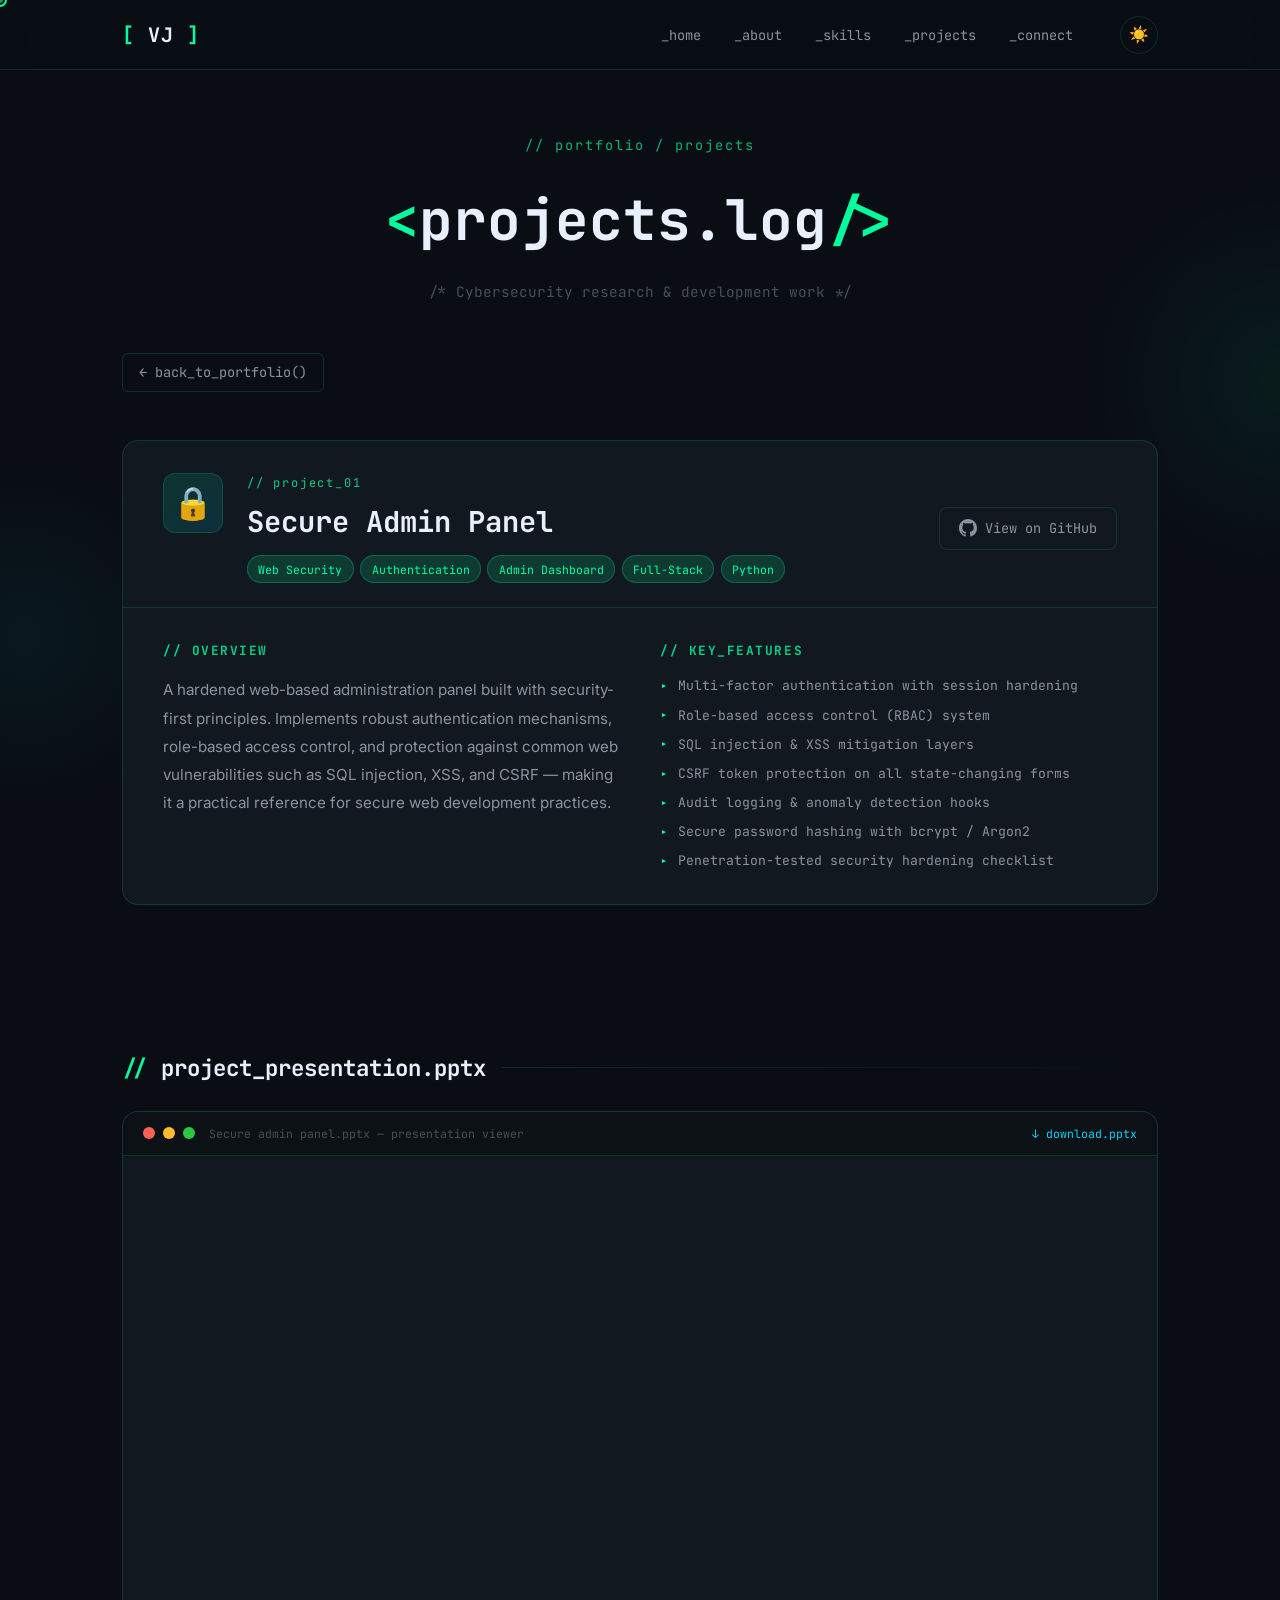
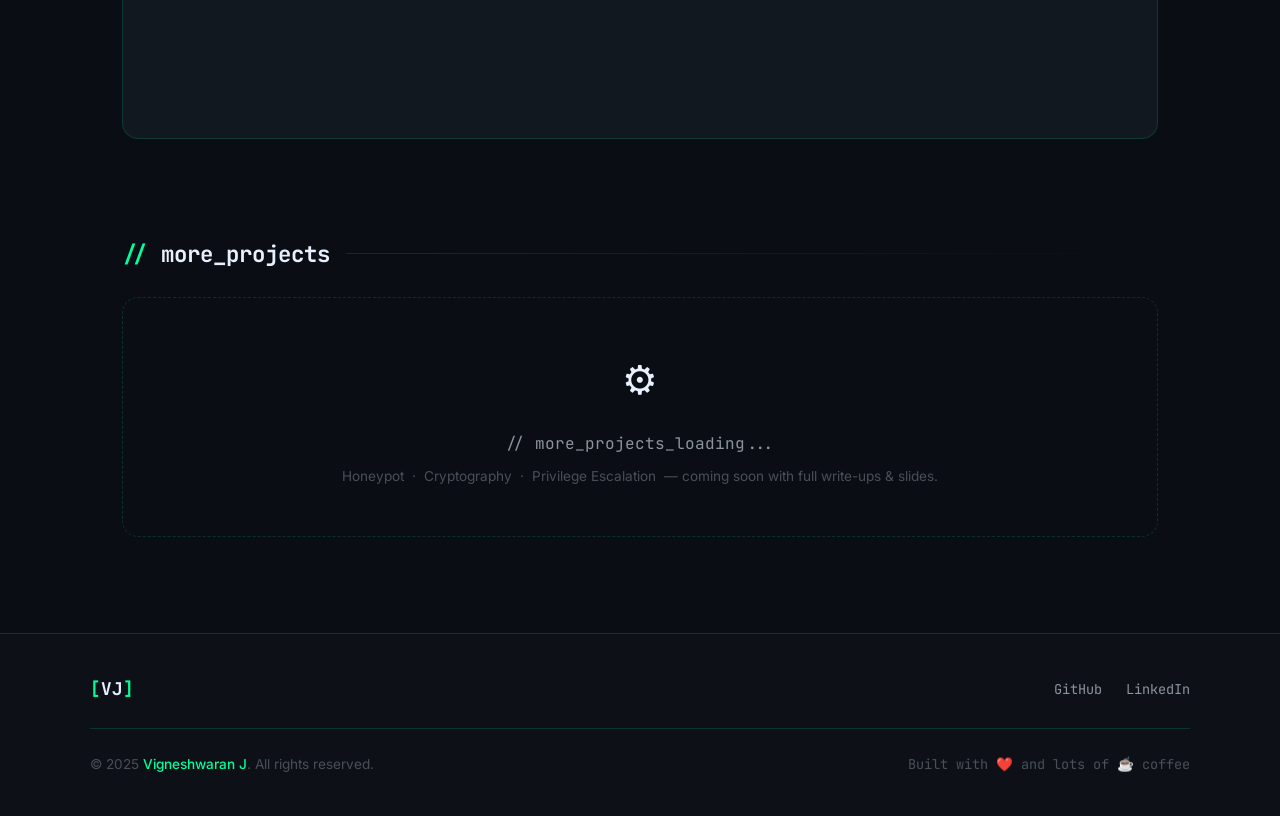
==== projects.html @ 9f177a92 "Add files via upload" ====
<!DOCTYPE html>
<html lang="en">

<head>
    <!-- ============================================================
       META & SEO
       ============================================================ -->
    <meta charset="UTF-8" />
    <meta name="viewport" content="width=device-width, initial-scale=1.0" />
    <title>Projects | VIGNESHWARAN J — Cybersecurity Professional</title>
    <meta name="description"
        content="Explore cybersecurity and development projects by Vigneshwaran J — including Secure Admin Panel, Honeypot, Cryptography, and more." />
    <meta name="author" content="Vigneshwaran J" />

    <!-- Google Fonts -->
    <link rel="preconnect" href="https://fonts.googleapis.com" />
    <link rel="preconnect" href="https://fonts.gstatic.com" crossorigin />
    <link
        href="https://fonts.googleapis.com/css2?family=JetBrains+Mono:wght@300;400;500;700&family=Inter:wght@300;400;500;600;700&display=swap"
        rel="stylesheet" />

    <!-- Main Stylesheet (shared) -->
    <link rel="stylesheet" href="style.css" />

    <style>
        /* ── Page-specific overrides ─────────────────────────────── */

        /* Back button */
        .back-btn {
            display: inline-flex;
            align-items: center;
            gap: 0.5rem;
            font-family: var(--font-mono);
            font-size: 0.85rem;
            color: var(--text-secondary);
            border: 1px solid var(--border-color);
            padding: 0.45rem 1rem;
            border-radius: 6px;
            transition: all var(--transition);
            margin-bottom: 3rem;
        }

        .back-btn:hover {
            color: var(--neon-green);
            border-color: var(--neon-green);
            background: var(--neon-dim);
        }

        /* Page hero banner */
        .projects-hero {
            padding: calc(var(--nav-h) + 4rem) 2rem 3rem;
            text-align: center;
            position: relative;
            z-index: 1;
        }

        .projects-hero-tag {
            font-family: var(--font-mono);
            font-size: 0.85rem;
            color: var(--neon-green);
            opacity: 0.7;
            letter-spacing: 0.15em;
            margin-bottom: 1rem;
        }

        .projects-hero h1 {
            font-family: var(--font-mono);
            font-size: clamp(2rem, 6vw, 3.5rem);
            font-weight: 700;
            color: var(--text-primary);
            margin-bottom: 0.75rem;
        }

        .projects-hero h1 span {
            color: var(--neon-green);
        }

        .projects-hero-sub {
            font-family: var(--font-mono);
            font-size: 0.9rem;
            color: var(--text-muted);
        }

        /* ── Project Detail Card ────────────────────────────────── */
        .project-detail-section {
            padding: 0 0 6rem;
            position: relative;
            z-index: 1;
        }

        .project-detail-card {
            background: var(--bg-card);
            border: 1px solid var(--border-color);
            border-radius: 16px;
            overflow: hidden;
            transition: border-color var(--transition), box-shadow var(--transition);
            margin-bottom: 3rem;
            position: relative;
        }

        .project-detail-card:hover {
            border-color: var(--border-hover);
            box-shadow: 0 8px 50px rgba(0, 255, 157, 0.1);
        }

        .project-detail-card::after {
            content: '';
            position: absolute;
            top: -2px;
            left: 0;
            width: 100%;
            height: 2px;
            background: linear-gradient(to right, transparent, var(--neon-green), transparent);
            opacity: 0;
            transition: opacity 0.3s;
        }

        .project-detail-card:hover::after {
            opacity: 1;
            animation: scanline 1.5s linear infinite;
        }

        @keyframes scanline {
            0%   { top: -2px; }
            100% { top: 102%; }
        }

        /* Card header */
        .pdc-header {
            padding: 2rem 2.5rem 1.5rem;
            border-bottom: 1px solid var(--border-color);
            display: flex;
            align-items: flex-start;
            gap: 1.5rem;
            flex-wrap: wrap;
        }

        .pdc-icon-wrap {
            width: 60px;
            height: 60px;
            display: flex;
            align-items: center;
            justify-content: center;
            border-radius: 12px;
            background: linear-gradient(135deg, rgba(0,255,157,0.12), rgba(0,212,255,0.12));
            border: 1px solid var(--border-color);
            font-size: 2rem;
            flex-shrink: 0;
        }

        .pdc-title-block { flex: 1; }

        .pdc-number {
            font-family: var(--font-mono);
            font-size: 0.75rem;
            color: var(--neon-green);
            letter-spacing: 0.15em;
            margin-bottom: 0.3rem;
            opacity: 0.8;
        }

        .pdc-title {
            font-family: var(--font-mono);
            font-size: clamp(1.3rem, 3vw, 1.8rem);
            font-weight: 700;
            color: var(--text-primary);
            margin-bottom: 0.5rem;
        }

        .pdc-tags {
            display: flex;
            flex-wrap: wrap;
            gap: 0.4rem;
            margin-top: 0.5rem;
        }

        .pdc-tag {
            font-family: var(--font-mono);
            font-size: 0.72rem;
            padding: 0.2rem 0.65rem;
            border-radius: 999px;
            background: var(--neon-dim);
            color: var(--neon-green);
            border: 1px solid rgba(0, 255, 157, 0.25);
        }

        .pdc-github-btn {
            display: inline-flex;
            align-items: center;
            gap: 0.5rem;
            font-family: var(--font-mono);
            font-size: 0.85rem;
            color: var(--text-secondary);
            border: 1px solid var(--border-color);
            padding: 0.55rem 1.2rem;
            border-radius: 8px;
            transition: all var(--transition);
            flex-shrink: 0;
            align-self: center;
        }

        .pdc-github-btn:hover {
            color: var(--neon-green);
            border-color: var(--neon-green);
            background: var(--neon-dim);
            box-shadow: var(--glow-green);
            transform: translateY(-2px);
        }

        /* Card body */
        .pdc-body {
            padding: 2rem 2.5rem;
            display: grid;
            grid-template-columns: 1fr 1fr;
            gap: 2.5rem;
        }

        @media (max-width: 768px) {
            .pdc-body { grid-template-columns: 1fr; }
            .pdc-header { flex-direction: column; }
        }

        .pdc-desc-block h3 {
            font-family: var(--font-mono);
            font-size: 0.8rem;
            color: var(--neon-green);
            letter-spacing: 0.12em;
            text-transform: uppercase;
            margin-bottom: 0.9rem;
            opacity: 0.8;
        }

        .pdc-desc {
            font-family: var(--font-body);
            font-size: 0.95rem;
            color: var(--text-secondary);
            line-height: 1.85;
        }

        .pdc-features {
            list-style: none;
            margin-top: 0;
            display: flex;
            flex-direction: column;
            gap: 0.55rem;
        }

        .pdc-features li {
            font-family: var(--font-mono);
            font-size: 0.82rem;
            color: var(--text-secondary);
            display: flex;
            align-items: flex-start;
            gap: 0.6rem;
            line-height: 1.5;
        }

        .pdc-features li::before {
            content: '▸';
            color: var(--neon-green);
            flex-shrink: 0;
            margin-top: 0.05em;
        }

        /* ── PPT Viewer Section ─────────────────────────────────── */
        .ppt-section {
            padding: 0 0 6rem;
            position: relative;
            z-index: 1;
        }

        .ppt-section-header {
            display: flex;
            align-items: center;
            gap: 1rem;
            margin-bottom: 1.5rem;
        }

        .ppt-section-header h2 {
            font-family: var(--font-mono);
            font-size: clamp(1rem, 3vw, 1.4rem);
            color: var(--text-primary);
            white-space: nowrap;
        }

        .ppt-section-header h2 span {
            color: var(--neon-green);
        }

        .section-divider {
            flex: 1;
            height: 1px;
            background: linear-gradient(to right, var(--border-color), transparent);
            min-width: 40px;
        }

        .ppt-viewer-wrapper {
            background: var(--bg-card);
            border: 1px solid var(--border-color);
            border-radius: 16px;
            overflow: hidden;
        }

        .ppt-viewer-bar {
            display: flex;
            align-items: center;
            gap: 0.5rem;
            padding: 0.75rem 1.25rem;
            background: rgba(0,0,0,0.3);
            border-bottom: 1px solid var(--border-color);
        }

        .ppt-dot {
            width: 12px;
            height: 12px;
            border-radius: 50%;
            flex-shrink: 0;
        }

        .ppt-dot.red   { background: #ff5f57; }
        .ppt-dot.amber { background: #ffbd2e; }
        .ppt-dot.green { background: #28c840; }

        .ppt-viewer-label {
            font-family: var(--font-mono);
            font-size: 0.72rem;
            color: var(--text-muted);
            margin-left: 0.4rem;
            flex: 1;
            overflow: hidden;
            text-overflow: ellipsis;
            white-space: nowrap;
        }

        .ppt-download-link {
            font-family: var(--font-mono);
            font-size: 0.72rem;
            color: var(--neon-blue);
            display: flex;
            align-items: center;
            gap: 0.3rem;
            transition: color var(--transition);
            flex-shrink: 0;
        }

        .ppt-download-link:hover { color: var(--neon-green); }

        /* 16:9 responsive iframe */
        .ppt-frame-container {
            position: relative;
            width: 100%;
            padding-bottom: 56.25%;
            height: 0;
        }

        .ppt-frame-container iframe {
            position: absolute;
            top: 0; left: 0;
            width: 100%;
            height: 100%;
            border: none;
        }

        /* Fallback */
        .ppt-fallback {
            display: none;
            padding: 4rem 2rem;
            text-align: center;
        }

        .ppt-fallback-icon { font-size: 3rem; margin-bottom: 1rem; }

        .ppt-fallback-title {
            font-family: var(--font-mono);
            font-size: 1rem;
            color: var(--text-secondary);
            margin-bottom: 0.5rem;
        }

        .ppt-fallback-note {
            font-family: var(--font-body);
            font-size: 0.85rem;
            color: var(--text-muted);
            margin-bottom: 1.5rem;
            line-height: 1.7;
        }

        /* ── Coming Soon card ───────────────────────────────────── */
        .more-projects-section {
            padding: 0 0 6rem;
            position: relative;
            z-index: 1;
        }

        .coming-soon-card {
            border: 1px dashed var(--border-color);
            border-radius: 16px;
            padding: 3rem 2rem;
            text-align: center;
            background: transparent;
        }

        .coming-soon-icon { font-size: 2.5rem; margin-bottom: 1rem; }

        .coming-soon-title {
            font-family: var(--font-mono);
            font-size: 1rem;
            color: var(--text-secondary);
            margin-bottom: 0.5rem;
        }

        .coming-soon-sub {
            font-family: var(--font-body);
            font-size: 0.85rem;
            color: var(--text-muted);
        }

        /* ── Ambient glows ──────────────────────────────────────── */
        .page-glow {
            position: fixed;
            top: 20%;
            right: -200px;
            width: 400px;
            height: 400px;
            background: radial-gradient(circle, rgba(0,255,157,0.06) 0%, transparent 70%);
            border-radius: 50%;
            pointer-events: none;
            z-index: 0;
        }

        .page-glow-2 {
            position: fixed;
            bottom: 10%;
            left: -150px;
            width: 350px;
            height: 350px;
            background: radial-gradient(circle, rgba(0,212,255,0.05) 0%, transparent 70%);
            border-radius: 50%;
            pointer-events: none;
            z-index: 0;
        }
    </style>
</head>

<body>
    <!-- Custom Cursor -->
    <div id="cursor" aria-hidden="true"></div>
    <div id="cursor-trail" aria-hidden="true"></div>

    <!-- Matrix Canvas -->
    <canvas id="matrix-canvas" aria-hidden="true"></canvas>

    <!-- Ambient glows -->
    <div class="page-glow" aria-hidden="true"></div>
    <div class="page-glow-2" aria-hidden="true"></div>

    <!-- ============================================================
       NAVIGATION
       ============================================================ -->
    <nav id="navbar" role="navigation" aria-label="Main navigation">
        <div class="nav-container">
            <a href="index.html" class="nav-logo" aria-label="VJ Home">
                <span class="logo-bracket">[</span>
                <span class="logo-text">VJ</span>
                <span class="logo-bracket">]</span>
            </a>

            <ul class="nav-links" role="list">
                <li><a href="index.html#hero"    class="nav-link">_home</a></li>
                <li><a href="index.html#about"   class="nav-link">_about</a></li>
                <li><a href="index.html#skills"  class="nav-link">_skills</a></li>
                <li><a href="projects.html"      class="nav-link active">_projects</a></li>
                <li><a href="index.html#connect" class="nav-link">_connect</a></li>
            </ul>

            <button id="theme-toggle" aria-label="Toggle light/dark mode" title="Toggle theme">
                <span id="theme-icon">☀️</span>
            </button>

            <button id="hamburger" aria-label="Open menu" aria-expanded="false">
                <span></span><span></span><span></span>
            </button>
        </div>

        <div id="mobile-menu" role="dialog" aria-label="Mobile navigation" aria-hidden="true">
            <ul role="list">
                <li><a href="index.html#hero"    class="mobile-link">_home</a></li>
                <li><a href="index.html#about"   class="mobile-link">_about</a></li>
                <li><a href="index.html#skills"  class="mobile-link">_skills</a></li>
                <li><a href="projects.html"      class="mobile-link">_projects</a></li>
                <li><a href="index.html#connect" class="mobile-link">_connect</a></li>
            </ul>
        </div>
    </nav>

    <!-- ============================================================
       PAGE HERO
       ============================================================ -->
    <header class="projects-hero reveal-section" aria-label="Projects page header">
        <p class="projects-hero-tag">// portfolio / projects</p>
        <h1><span>&lt;</span>projects.log<span>/&gt;</span></h1>
        <p class="projects-hero-sub">/* Cybersecurity research &amp; development work */</p>
    </header>

    <main>
        <div class="container">

            <!-- Back link -->
            <a href="index.html" class="back-btn" id="back-to-portfolio">
                ← back_to_portfolio()
            </a>

            <!-- ====================================================
               PROJECT 01: SECURE ADMIN PANEL
               ==================================================== -->
            <section class="project-detail-section reveal-section" aria-label="Secure Admin Panel project">

                <article class="project-detail-card" id="secure-admin-panel">

                    <!-- Header row -->
                    <div class="pdc-header">
                        <div class="pdc-icon-wrap" aria-hidden="true">🔒</div>

                        <div class="pdc-title-block">
                            <p class="pdc-number">// project_01</p>
                            <h2 class="pdc-title">Secure Admin Panel</h2>
                            <div class="pdc-tags">
                                <span class="pdc-tag">Web Security</span>
                                <span class="pdc-tag">Authentication</span>
                                <span class="pdc-tag">Admin Dashboard</span>
                                <span class="pdc-tag">Full-Stack</span>
                                <span class="pdc-tag">Python</span>
                            </div>
                        </div>

                        <a href="https://github.com/VigneshwaranJ-commits/Secure_Admin_Panel.git"
                           target="_blank"
                           rel="noopener noreferrer"
                           class="pdc-github-btn"
                           id="secure-admin-github-link"
                           aria-label="View Secure Admin Panel on GitHub">
                            <svg viewBox="0 0 16 16" width="18" height="18" fill="currentColor" aria-hidden="true">
                                <path d="M8 0C3.58 0 0 3.58 0 8c0 3.54 2.29 6.53 5.47 7.59.4.07.55-.17.55-.38 0-.19-.01-.82-.01-1.49-2.01.37-2.53-.49-2.69-.94-.09-.23-.48-.94-.82-1.13-.28-.15-.68-.52-.01-.53.63-.01 1.08.58 1.23.82.72 1.21 1.87.87 2.33.66.07-.52.28-.87.51-1.07-1.78-.2-3.64-.89-3.64-3.95 0-.87.31-1.59.82-2.15-.08-.2-.36-1.02.08-2.12 0 0 .67-.21 2.2.82.64-.18 1.32-.27 2-.27.68 0 1.36.09 2 .27 1.53-1.04 2.2-.82 2.2-.82.44 1.1.16 1.92.08 2.12.51.56.82 1.27.82 2.15 0 3.07-1.87 3.75-3.65 3.95.29.25.54.73.54 1.48 0 1.07-.01 1.93-.01 2.2 0 .21.15.46.55.38A8.013 8.013 0 0016 8c0-4.42-3.58-8-8-8z"/>
                            </svg>
                            View on GitHub
                        </a>
                    </div>

                    <!-- Body -->
                    <div class="pdc-body">
                        <div class="pdc-desc-block">
                            <h3>// overview</h3>
                            <p class="pdc-desc">
                                A hardened web-based administration panel built with security-first principles.
                                Implements robust authentication mechanisms, role-based access control, and
                                protection against common web vulnerabilities such as SQL injection, XSS, and CSRF
                                — making it a practical reference for secure web development practices.
                            </p>
                        </div>

                        <div class="pdc-desc-block">
                            <h3>// key_features</h3>
                            <ul class="pdc-features">
                                <li>Multi-factor authentication with session hardening</li>
                                <li>Role-based access control (RBAC) system</li>
                                <li>SQL injection &amp; XSS mitigation layers</li>
                                <li>CSRF token protection on all state-changing forms</li>
                                <li>Audit logging &amp; anomaly detection hooks</li>
                                <li>Secure password hashing with bcrypt / Argon2</li>
                                <li>Penetration-tested security hardening checklist</li>
                            </ul>
                        </div>
                    </div>

                </article>
            </section>

            <!-- ====================================================
               PPT VIEWER
               ==================================================== -->
            <section class="ppt-section reveal-section" aria-label="Project presentation">

                <div class="ppt-section-header">
                    <h2><span>// </span>project_presentation.pptx</h2>
                    <div class="section-divider" aria-hidden="true"></div>
                </div>

                <div class="ppt-viewer-wrapper" id="ppt-viewer-wrapper">

                    <!-- Terminal title bar -->
                    <div class="ppt-viewer-bar" aria-hidden="true">
                        <span class="ppt-dot red"></span>
                        <span class="ppt-dot amber"></span>
                        <span class="ppt-dot green"></span>
                        <span class="ppt-viewer-label">Secure admin panel.pptx — presentation viewer</span>
                        <a href="ppts/Secure admin panel.pptx"
                           download="Secure_Admin_Panel.pptx"
                           class="ppt-download-link"
                           aria-label="Download presentation">
                            ↓ download.pptx
                        </a>
                    </div>

                    <!-- 16:9 iframe (populated by JS) -->
                    <div class="ppt-frame-container" id="ppt-frame-container">
                        <iframe
                            id="ppt-iframe"
                            src="about:blank"
                            allowfullscreen
                            title="Secure Admin Panel Presentation Viewer"
                            aria-label="Slide viewer for Secure Admin Panel">
                        </iframe>
                    </div>

                    <!-- Fallback shown when running locally -->
                    <div class="ppt-fallback" id="ppt-fallback" role="region" aria-label="Presentation download option">
                        <div class="ppt-fallback-icon">📊</div>
                        <p class="ppt-fallback-title">// presentation_viewer</p>
                        <p class="ppt-fallback-note">
                            The live slide viewer works when the portfolio is hosted online.<br />
                            Download the full presentation using the button below.
                        </p>
                        <a href="ppts/Secure admin panel.pptx"
                           download="Secure_Admin_Panel.pptx"
                           class="btn btn-primary"
                           id="ppt-download-btn"
                           aria-label="Download Secure Admin Panel presentation">
                            <span class="btn-prefix">$</span> download_presentation()
                        </a>
                    </div>

                </div>
            </section>

            <!-- ====================================================
               MORE PROJECTS — Coming Soon
               ==================================================== -->
            <section class="more-projects-section reveal-section" aria-label="More projects">

                <div class="ppt-section-header">
                    <h2><span>// </span>more_projects</h2>
                    <div class="section-divider" aria-hidden="true"></div>
                </div>

                <div class="coming-soon-card">
                    <div class="coming-soon-icon">⚙️</div>
                    <p class="coming-soon-title">// more_projects_loading...</p>
                    <p class="coming-soon-sub">
                        Honeypot &nbsp;·&nbsp; Cryptography &nbsp;·&nbsp; Privilege Escalation
                        &nbsp;— coming soon with full write-ups &amp; slides.
                    </p>
                </div>

            </section>

        </div><!-- /.container -->
    </main>

    <!-- ============================================================
       FOOTER
       ============================================================ -->
    <footer id="footer" role="contentinfo">
        <div class="footer-container">
            <div class="footer-top">
                <span class="footer-logo">
                    <span class="logo-bracket">[</span>VJ<span class="logo-bracket">]</span>
                </span>
                <div class="footer-links">
                    <a href="https://github.com/VigneshwaranJ-commits" target="_blank" rel="noopener noreferrer" aria-label="GitHub">GitHub</a>
                    <a href="https://www.linkedin.com/in/vigneshwaran1808/" target="_blank" rel="noopener noreferrer" aria-label="LinkedIn">LinkedIn</a>
                </div>
            </div>
            <div class="footer-bottom">
                <p>&copy; 2025 <span class="highlight">Vigneshwaran J</span>. All rights reserved.</p>
                <p class="footer-credit">Built with <span class="heart">❤️</span> and lots of <span class="coffee">☕</span> coffee</p>
            </div>
        </div>
    </footer>

    <div id="copy-toast" role="alert" aria-live="assertive" aria-hidden="true">
        ✓ Copied to clipboard!
    </div>

    <!-- Shared script (matrix, cursor, theme toggle, hamburger) -->
    <script src="script.js"></script>

    <script>
        /* ─── PPT Viewer ─────────────────────────────────────────── */
        (function () {
            var iframe      = document.getElementById('ppt-iframe');
            var fallback    = document.getElementById('ppt-fallback');
            var frameWrap   = document.getElementById('ppt-frame-container');
            var isHosted    = (location.protocol === 'http:' || location.protocol === 'https:');

            if (isHosted) {
                /* Build absolute URL then pass to Google Docs viewer */
                var base    = location.href.replace(/\/[^/]*$/, '/');
                var pptPath = base + 'ppts/Secure%20admin%20panel.pptx';
                var viewer  = 'https://docs.google.com/viewer?url=' + encodeURIComponent(pptPath) + '&embedded=true';
                iframe.src  = viewer;
            } else {
                /* Local file:// — hide iframe, show friendly download */
                frameWrap.style.display = 'none';
                fallback.style.display  = 'block';
            }
        })();

        /* ─── Scroll reveal (sections) ───────────────────────────── */
        (function () {
            var items = document.querySelectorAll('.reveal-section');
            var obs   = new IntersectionObserver(function (entries) {
                entries.forEach(function (e) {
                    if (e.isIntersecting) {
                        e.target.classList.add('visible');
                        obs.unobserve(e.target);
                    }
                });
            }, { threshold: 0.08 });
            items.forEach(function (el) { obs.observe(el); });
        })();
    </script>

</body>
</html>
---- style.css ----
/* ================================================================
   VIGNESHWARAN J — Portfolio Stylesheet
   Theme: Cybersecurity / Hacker Aesthetic
   ================================================================ */

/* ----------------------------------------------------------------
   1. CSS CUSTOM PROPERTIES (Design Tokens)
   ---------------------------------------------------------------- */
:root {
  /* Colors — Dark Mode (default) */
  --bg-primary:    #0a0e14;
  --bg-secondary:  #0d1117;
  --bg-card:       #111820;
  --bg-card-hover: #141e2a;
  --border-color:  rgba(0, 255, 157, 0.15);
  --border-hover:  rgba(0, 255, 157, 0.5);

  /* Neon Accents */
  --neon-green:    #00ff9d;
  --neon-blue:     #00d4ff;
  --neon-purple:   #bd00ff;
  --neon-dim:      rgba(0, 255, 157, 0.15);

  /* Text */
  --text-primary:  #e8f0fe;
  --text-secondary:#8b949e;
  --text-muted:    #484f58;

  /* Fonts */
  --font-mono:     'JetBrains Mono', 'Fira Code', 'Courier New', monospace;
  --font-body:     'Inter', system-ui, -apple-system, sans-serif;

  /* Spacing */
  --section-pad:   6rem 0;
  --container-max: 1100px;

  /* Transitions */
  --transition:    0.3s cubic-bezier(0.4, 0, 0.2, 1);
  --transition-slow: 0.6s cubic-bezier(0.4, 0, 0.2, 1);

  /* Shadows / Glows */
  --glow-green:    0 0 20px rgba(0, 255, 157, 0.35), 0 0 40px rgba(0, 255, 157, 0.15);
  --glow-blue:     0 0 20px rgba(0, 212, 255, 0.35), 0 0 40px rgba(0, 212, 255, 0.15);
  --card-shadow:   0 4px 30px rgba(0, 0, 0, 0.5);

  /* Nav height */
  --nav-h: 70px;
}

/* Light Mode Overrides */
body.light-mode {
  --bg-primary:    #f0f4f8;
  --bg-secondary:  #e2e8f0;
  --bg-card:       #ffffff;
  --bg-card-hover: #f8faff;
  --border-color:  rgba(0, 100, 80, 0.15);
  --border-hover:  rgba(0, 150, 100, 0.5);
  --text-primary:  #1a202c;
  --text-secondary:#4a5568;
  --text-muted:    #a0aec0;
  --neon-green:    #00a862;
  --neon-blue:     #0080cc;
  --glow-green:    0 0 20px rgba(0, 168, 98, 0.25);
}

/* ----------------------------------------------------------------
   2. RESET & BASE
   ---------------------------------------------------------------- */
*, *::before, *::after {
  box-sizing: border-box;
  margin: 0;
  padding: 0;
}

html {
  scroll-behavior: smooth;
  font-size: 16px;
}

body {
  font-family: var(--font-body);
  background-color: var(--bg-primary);
  color: var(--text-primary);
  line-height: 1.7;
  overflow-x: hidden;
  cursor: none; /* replaced by custom cursor */
  transition: background-color 0.4s, color 0.4s;
}

body.light-mode {
  cursor: auto;
}

a {
  color: var(--neon-green);
  text-decoration: none;
  transition: color var(--transition);
}

a:hover { color: var(--neon-blue); }

ul { list-style: none; }

img {
  max-width: 100%;
  display: block;
}

/* Focus styles for keyboard navigation */
:focus-visible {
  outline: 2px solid var(--neon-green);
  outline-offset: 3px;
  border-radius: 4px;
}

/* ----------------------------------------------------------------
   3. CUSTOM CURSOR
   ---------------------------------------------------------------- */
#cursor {
  width: 14px;
  height: 14px;
  border: 2px solid var(--neon-green);
  border-radius: 50%;
  position: fixed;
  top: 0; left: 0;
  pointer-events: none;
  z-index: 9999;
  transform: translate(-50%, -50%);
  transition: transform 0.1s, border-color 0.3s, width 0.2s, height 0.2s;
  mix-blend-mode: normal;
}

#cursor-trail {
  width: 6px;
  height: 6px;
  background: var(--neon-green);
  border-radius: 50%;
  position: fixed;
  top: 0; left: 0;
  pointer-events: none;
  z-index: 9998;
  transform: translate(-50%, -50%);
  transition: transform 0.25s, opacity 0.3s;
  opacity: 0.6;
}

#cursor.cursor-hover {
  width: 28px;
  height: 28px;
  border-color: var(--neon-blue);
  background: rgba(0, 212, 255, 0.08);
}

body.light-mode #cursor,
body.light-mode #cursor-trail { display: none; }

/* ----------------------------------------------------------------
   4. MATRIX CANVAS
   ---------------------------------------------------------------- */
#matrix-canvas {
  position: fixed;
  top: 0; left: 0;
  width: 100%; height: 100%;
  z-index: 0;
  opacity: 0.04;
  pointer-events: none;
}

body.light-mode #matrix-canvas { opacity: 0.02; }

/* ----------------------------------------------------------------
   5. BOOT SCREEN
   ---------------------------------------------------------------- */
#boot-screen {
  position: fixed;
  inset: 0;
  background: #000;
  z-index: 10000;
  display: flex;
  align-items: center;
  justify-content: center;
  transition: opacity 0.8s ease, visibility 0.8s ease;
}

#boot-screen.hidden {
  opacity: 0;
  visibility: hidden;
  pointer-events: none;
}

#boot-terminal {
  font-family: var(--font-mono);
  font-size: clamp(0.75rem, 2vw, 1rem);
  color: var(--neon-green);
  padding: 2rem;
  max-width: 600px;
  width: 90%;
  background: rgba(0, 20, 10, 0.8);
  border: 1px solid var(--neon-green);
  border-radius: 8px;
  box-shadow: var(--glow-green);
}

.boot-line {
  min-height: 1.5em;
  margin-bottom: 0.4rem;
  white-space: nowrap;
  overflow: hidden;
}

.boot-cursor {
  display: inline-block;
  width: 0.55em;
  height: 1.1em;
  background: var(--neon-green);
  animation: blink 0.7s step-end infinite;
  vertical-align: text-bottom;
}

@keyframes blink {
  0%, 100% { opacity: 1; }
  50%       { opacity: 0; }
}

/* ----------------------------------------------------------------
   6. NAVIGATION
   ---------------------------------------------------------------- */
#navbar {
  position: fixed;
  top: 0;
  width: 100%;
  z-index: 1000;
  height: var(--nav-h);
  backdrop-filter: blur(16px);
  -webkit-backdrop-filter: blur(16px);
  background: rgba(10, 14, 20, 0.85);
  border-bottom: 1px solid var(--border-color);
  transition: background var(--transition), border-color var(--transition), box-shadow var(--transition);
}

body.light-mode #navbar {
  background: rgba(240, 244, 248, 0.9);
}

#navbar.scrolled {
  box-shadow: 0 4px 30px rgba(0, 255, 157, 0.08);
}

.nav-container {
  max-width: var(--container-max);
  margin: 0 auto;
  padding: 0 2rem;
  height: 100%;
  display: flex;
  align-items: center;
  gap: 2rem;
}

.nav-logo {
  font-family: var(--font-mono);
  font-size: 1.25rem;
  font-weight: 700;
  color: var(--text-primary);
  letter-spacing: 0.05em;
  flex-shrink: 0;
}

.logo-bracket {
  color: var(--neon-green);
}

.nav-links {
  display: flex;
  gap: 0.25rem;
  align-items: center;
  margin-left: auto;
}

.nav-link {
  font-family: var(--font-mono);
  font-size: 0.85rem;
  color: var(--text-secondary);
  padding: 0.4rem 0.85rem;
  border-radius: 4px;
  border: 1px solid transparent;
  transition: all var(--transition);
  position: relative;
}

.nav-link:hover,
.nav-link.active {
  color: var(--neon-green);
  border-color: var(--border-color);
  background: var(--neon-dim);
}

/* Theme toggle */
#theme-toggle {
  background: none;
  border: 1px solid var(--border-color);
  border-radius: 50%;
  width: 38px; height: 38px;
  display: flex; align-items: center; justify-content: center;
  cursor: pointer;
  font-size: 1rem;
  transition: all var(--transition);
  flex-shrink: 0;
  color: var(--text-primary);
}

#theme-toggle:hover {
  border-color: var(--neon-green);
  box-shadow: var(--glow-green);
  transform: rotate(15deg);
}

/* Hamburger */
#hamburger {
  display: none;
  flex-direction: column;
  justify-content: space-between;
  width: 26px; height: 18px;
  background: none;
  border: none;
  cursor: pointer;
  padding: 0;
  flex-shrink: 0;
}

#hamburger span {
  display: block;
  width: 100%; height: 2px;
  background: var(--text-secondary);
  border-radius: 2px;
  transition: all var(--transition);
}

#hamburger.open span:nth-child(1) { transform: translateY(8px) rotate(45deg); }
#hamburger.open span:nth-child(2) { opacity: 0; }
#hamburger.open span:nth-child(3) { transform: translateY(-8px) rotate(-45deg); }

/* Mobile menu */
#mobile-menu {
  display: none;
  position: absolute;
  top: var(--nav-h);
  left: 0; right: 0;
  background: rgba(10, 14, 20, 0.97);
  border-bottom: 1px solid var(--border-color);
  backdrop-filter: blur(20px);
  padding: 1.5rem 2rem;
  transform: translateY(-10px);
  opacity: 0;
  transition: all 0.3s ease;
}

body.light-mode #mobile-menu {
  background: rgba(240, 244, 248, 0.97);
}

#mobile-menu.open {
  display: block;
  transform: translateY(0);
  opacity: 1;
}

.mobile-link {
  display: block;
  font-family: var(--font-mono);
  color: var(--text-secondary);
  padding: 0.75rem 0;
  border-bottom: 1px solid var(--border-color);
  transition: color var(--transition);
}

.mobile-link:hover { color: var(--neon-green); }

/* ----------------------------------------------------------------
   7. CONTAINER & SECTION BASE
   ---------------------------------------------------------------- */
.container {
  max-width: var(--container-max);
  margin: 0 auto;
  padding: 0 2rem;
}

.section {
  padding: var(--section-pad);
  position: relative;
  z-index: 1;
}

/* Section Title */
.section-title {
  font-family: var(--font-mono);
  font-size: clamp(1.5rem, 4vw, 2rem);
  color: var(--text-primary);
  display: flex;
  align-items: center;
  gap: 1rem;
  margin-bottom: 3.5rem;
  white-space: nowrap;
}

.title-prefix {
  color: var(--neon-green);
  font-size: 1rem;
}

.title-line {
  display: block;
  flex: 1;
  height: 1px;
  background: linear-gradient(to right, var(--border-color), transparent);
  min-width: 60px;
}

/* ----------------------------------------------------------------
   8. SCROLL REVEAL ANIMATIONS
   ---------------------------------------------------------------- */
.reveal-section,
.reveal-item {
  opacity: 0;
  transform: translateY(40px);
  transition: opacity 0.7s ease, transform 0.7s ease;
}

.reveal-section.visible,
.reveal-item.visible {
  opacity: 1;
  transform: translateY(0);
}

.reveal-item:nth-child(2) { transition-delay: 0.1s; }
.reveal-item:nth-child(3) { transition-delay: 0.2s; }

/* ----------------------------------------------------------------
   9. HERO SECTION
   ---------------------------------------------------------------- */
#hero {
  min-height: 100vh;
  display: flex;
  flex-direction: column;
  align-items: center;
  justify-content: center;
  text-align: center;
  position: relative;
  z-index: 1;
  padding: calc(var(--nav-h) + 2rem) 2rem 4rem;
}

.hero-tag {
  font-family: var(--font-mono);
  font-size: 0.85rem;
  color: var(--neon-green);
  opacity: 0.6;
  margin-bottom: 1rem;
  letter-spacing: 0.1em;
}

.hero-name {
  font-family: var(--font-mono);
  font-size: clamp(2.5rem, 8vw, 5.5rem);
  font-weight: 700;
  color: var(--text-primary);
  letter-spacing: 0.04em;
  line-height: 1.1;
  margin-bottom: 1.5rem;
  text-shadow: 0 0 40px rgba(0, 255, 157, 0.2);
}

.hero-tagline {
  font-family: var(--font-mono);
  font-size: clamp(1rem, 3vw, 1.4rem);
  color: var(--neon-green);
  margin-bottom: 1.5rem;
  min-height: 2em;
  display: flex;
  align-items: center;
  justify-content: center;
  gap: 0.25rem;
}

.tagline-prefix { opacity: 0.6; }

.typewriter-cursor {
  animation: blink 0.7s step-end infinite;
  color: var(--neon-green);
  font-weight: 300;
}

.hero-sub {
  font-family: var(--font-mono);
  font-size: 0.9rem;
  color: var(--text-muted);
  margin-bottom: 3rem;
}

/* Hero Buttons */
.hero-buttons {
  display: flex;
  gap: 1rem;
  flex-wrap: wrap;
  justify-content: center;
  margin-bottom: 2rem;
}

.btn {
  font-family: var(--font-mono);
  font-size: 0.9rem;
  padding: 0.75rem 1.75rem;
  border-radius: 6px;
  border: 1px solid;
  transition: all var(--transition);
  display: inline-flex;
  align-items: center;
  gap: 0.5rem;
  cursor: pointer;
}

.btn-prefix { opacity: 0.6; }

.btn-primary {
  background: rgba(0, 255, 157, 0.1);
  border-color: var(--neon-green);
  color: var(--neon-green);
}

.btn-primary:hover {
  background: rgba(0, 255, 157, 0.2);
  box-shadow: var(--glow-green);
  transform: translateY(-2px);
  color: var(--neon-green);
}

.btn-secondary {
  background: transparent;
  border-color: var(--border-color);
  color: var(--text-secondary);
}

.btn-secondary:hover {
  border-color: var(--neon-blue);
  color: var(--neon-blue);
  box-shadow: var(--glow-blue);
  transform: translateY(-2px);
}

/* Scroll Indicator */
.scroll-indicator {
  position: absolute;
  bottom: 2.5rem;
  left: 50%;
  transform: translateX(-50%);
  display: flex;
  flex-direction: column;
  align-items: center;
  gap: 0.5rem;
}

.scroll-text {
  font-family: var(--font-mono);
  font-size: 0.7rem;
  color: var(--text-muted);
  letter-spacing: 0.2em;
  text-transform: uppercase;
}

.scroll-line {
  width: 1px;
  height: 50px;
  background: linear-gradient(to bottom, var(--neon-green), transparent);
  animation: scrollPulse 2s ease-in-out infinite;
}

@keyframes scrollPulse {
  0%, 100% { opacity: 0.3; transform: scaleY(1); }
  50%       { opacity: 1;   transform: scaleY(1.1); }
}

/* Glitch hover effect */
.glitch-hover {
  position: relative;
}

.glitch-hover:hover::before,
.glitch-hover:hover::after {
  content: attr(data-text);
  position: absolute;
  top: 0; left: 0;
  width: 100%; height: 100%;
  opacity: 0.8;
}

.glitch-hover:hover::before {
  color: var(--neon-blue);
  animation: glitch1 0.4s steps(2, end) infinite;
}

.glitch-hover:hover::after {
  color: var(--neon-purple);
  animation: glitch2 0.5s steps(2, end) infinite;
}

@keyframes glitch1 {
  0%   { clip-path: inset(20% 0 60% 0); transform: translate(-3px, 0); }
  50%  { clip-path: inset(70% 0 10% 0); transform: translate(3px, 0); }
  100% { clip-path: inset(40% 0 40% 0); transform: translate(-1px, 0); }
}

@keyframes glitch2 {
  0%   { clip-path: inset(50% 0 30% 0); transform: translate(3px, 0); }
  50%  { clip-path: inset(10% 0 80% 0); transform: translate(-3px, 0); }
  100% { clip-path: inset(60% 0 20% 0); transform: translate(2px, 0); }
}

/* ----------------------------------------------------------------
   10. ABOUT SECTION
   ---------------------------------------------------------------- */
.about-grid {
  display: grid;
  grid-template-columns: 320px 1fr;
  gap: 4rem;
  align-items: start;
}

/* Hexagonal Photo Frame */
.about-photo-wrapper {
  display: flex;
  flex-direction: column;
  align-items: center;
  gap: 2rem;
}

.photo-hex-frame {
  position: relative;
  width: 200px; height: 200px;
}

.photo-inner {
  width: 200px; height: 200px;
  border-radius: 50%;
  overflow: hidden;
  border: 3px solid var(--neon-green);
  box-shadow: var(--glow-green);
  position: relative;
  z-index: 1;
  transition: box-shadow var(--transition);
}

.photo-inner:hover {
  box-shadow: 0 0 40px rgba(0, 255, 157, 0.6), 0 0 80px rgba(0, 255, 157, 0.25);
}

.photo-inner img {
  width: 100%; height: 100%;
  object-fit: cover;
}

.photo-placeholder {
  width: 100%; height: 100%;
  background: var(--bg-card);
  display: flex; align-items: center; justify-content: center;
}

.photo-placeholder span {
  font-family: var(--font-mono);
  font-size: 3rem;
  font-weight: 700;
  color: var(--neon-green);
}

.hex-glow {
  position: absolute;
  inset: -8px;
  border-radius: 50%;
  border: 1px solid rgba(0, 255, 157, 0.2);
  animation: hexRotate 8s linear infinite;
}

@keyframes hexRotate {
  0%   { transform: rotate(0deg); border-color: rgba(0, 255, 157, 0.2); }
  50%  { border-color: rgba(0, 212, 255, 0.2); }
  100% { transform: rotate(360deg); border-color: rgba(0, 255, 157, 0.2); }
}

/* Bio Text */
.bio-text {
  color: var(--text-secondary);
  margin-bottom: 1.25rem;
  font-size: 1rem;
}

.highlight {
  color: var(--neon-green);
  font-weight: 500;
}

/* Info Grid */
.info-grid {
  display: grid;
  grid-template-columns: 1fr 1fr;
  gap: 1rem;
  margin-top: 2rem;
}

.info-card {
  background: var(--bg-card);
  border: 1px solid var(--border-color);
  border-radius: 8px;
  padding: 1rem 1.25rem;
  display: flex;
  flex-direction: column;
  gap: 0.3rem;
  transition: border-color var(--transition), box-shadow var(--transition);
}

.info-card:hover {
  border-color: var(--neon-green);
  box-shadow: 0 0 15px rgba(0, 255, 157, 0.1);
}

.info-label {
  font-family: var(--font-mono);
  font-size: 0.7rem;
  color: var(--neon-green);
  text-transform: lowercase;
  letter-spacing: 0.05em;
}

.info-value {
  font-size: 0.9rem;
  color: var(--text-primary);
  font-weight: 500;
}

.status-active { display: flex; align-items: center; gap: 0.5rem; }

.status-dot {
  width: 8px; height: 8px;
  border-radius: 50%;
  background: var(--neon-green);
  animation: statusPulse 2s ease-in-out infinite;
  flex-shrink: 0;
}

@keyframes statusPulse {
  0%, 100% { box-shadow: 0 0 0 0 rgba(0, 255, 157, 0.5); }
  50%       { box-shadow: 0 0 0 6px rgba(0, 255, 157, 0); }
}

/* Contact Terminal */
.contact-terminal {
  width: 100%;
  background: var(--bg-secondary);
  border: 1px solid var(--border-color);
  border-radius: 10px;
  overflow: hidden;
  box-shadow: var(--card-shadow);
  transition: border-color var(--transition), box-shadow var(--transition);
}

.contact-terminal:hover {
  border-color: rgba(0, 255, 157, 0.35);
  box-shadow: 0 0 25px rgba(0, 255, 157, 0.1);
}

.terminal-header {
  background: rgba(0, 0, 0, 0.3);
  padding: 0.6rem 1rem;
  display: flex;
  align-items: center;
  gap: 0.5rem;
}

.dot {
  width: 12px; height: 12px;
  border-radius: 50%;
  flex-shrink: 0;
}
.dot.red    { background: #ff5f57; }
.dot.yellow { background: #febc2e; }
.dot.green  { background: #28c840; }

.terminal-title {
  font-family: var(--font-mono);
  font-size: 0.75rem;
  color: var(--text-muted);
  margin-left: auto;
  margin-right: auto;
}

.terminal-body {
  padding: 1rem;
  font-family: var(--font-mono);
  font-size: 0.8rem;
}

.terminal-row {
  display: flex;
  align-items: baseline;
  gap: 0.4rem;
  padding: 0.25rem 0;
  color: var(--text-secondary);
  flex-wrap: wrap;
}

.t-key { color: var(--neon-blue); }
.t-prefix { color: var(--neon-green); flex-shrink: 0; }
.t-val { color: var(--text-primary); word-break: break-all; }

/* Click-to-copy rows */
.contact-copy {
  cursor: pointer;
  border-radius: 4px;
  padding: 0.3rem 0.5rem;
  transition: background var(--transition);
  position: relative;
}

.contact-copy:hover {
  background: rgba(0, 255, 157, 0.07);
}

.copy-hint {
  font-size: 0.65rem;
  color: var(--neon-green);
  opacity: 0;
  transition: opacity var(--transition);
  margin-left: auto;
  white-space: nowrap;
}

.contact-copy:hover .copy-hint,
.contact-copy:focus .copy-hint {
  opacity: 1;
}

.blink-cursor {
  animation: blink 0.7s step-end infinite;
  color: var(--neon-green);
}

/* ----------------------------------------------------------------
   11. SKILLS SECTION
   ---------------------------------------------------------------- */
#skills {
  background: var(--bg-secondary);
}

.skills-grid {
  display: grid;
  grid-template-columns: repeat(auto-fit, minmax(300px, 1fr));
  gap: 2rem;
}

.skill-category {
  background: var(--bg-card);
  border: 1px solid var(--border-color);
  border-radius: 12px;
  padding: 1.75rem;
  transition: border-color var(--transition), box-shadow var(--transition), transform var(--transition);
}

.skill-category:hover {
  border-color: var(--neon-green);
  box-shadow: 0 0 25px rgba(0, 255, 157, 0.1);
  transform: translateY(-4px);
}

.cat-header {
  display: flex;
  align-items: center;
  gap: 0.75rem;
  margin-bottom: 1.5rem;
}

.cat-icon { font-size: 1.4rem; }

.cat-header h3 {
  font-family: var(--font-mono);
  font-size: 1rem;
  color: var(--neon-green);
  font-weight: 500;
}

/* Skill Bar */
.skill-list { display: flex; flex-direction: column; gap: 0.9rem; }

.skill-item { display: flex; flex-direction: column; gap: 0.4rem; }

.skill-name {
  font-size: 0.85rem;
  color: var(--text-secondary);
  display: flex;
  justify-content: space-between;
}

.skill-bar {
  width: 100%;
  height: 4px;
  background: rgba(255, 255, 255, 0.05);
  border-radius: 2px;
  overflow: hidden;
}

.skill-fill {
  height: 100%;
  width: 0%;  /* animated to data-width via JS */
  background: linear-gradient(to right, var(--neon-green), var(--neon-blue));
  border-radius: 2px;
  transition: width 1.2s cubic-bezier(0.4, 0, 0.2, 1);
  position: relative;
}

.skill-fill::after {
  content: '';
  position: absolute;
  right: 0; top: 0;
  width: 4px; height: 100%;
  background: #fff;
  opacity: 0.7;
  border-radius: 2px;
}

/* Skill Tags */
.skill-tags {
  display: flex;
  flex-wrap: wrap;
  gap: 0.6rem;
}

.skill-tag {
  font-family: var(--font-mono);
  font-size: 0.78rem;
  color: var(--neon-green);
  border: 1px solid var(--border-color);
  border-radius: 4px;
  padding: 0.3rem 0.7rem;
  background: var(--neon-dim);
  transition: all var(--transition);
  cursor: default;
}

.skill-tag:hover {
  border-color: var(--neon-green);
  box-shadow: var(--glow-green);
  transform: translateY(-2px);
  background: rgba(0, 255, 157, 0.15);
}

/* ----------------------------------------------------------------
   12. PROJECTS SECTION
   ---------------------------------------------------------------- */
.projects-grid {
  display: grid;
  grid-template-columns: repeat(auto-fit, minmax(300px, 1fr));
  gap: 1.75rem;
}

.project-card {
  background: var(--bg-card);
  border: 1px solid var(--border-color);
  border-radius: 12px;
  padding: 1.75rem;
  display: flex;
  flex-direction: column;
  gap: 1rem;
  transition: all var(--transition);
  position: relative;
  overflow: hidden;
}

.project-card::before {
  content: '';
  position: absolute;
  top: 0; left: 0; right: 0;
  height: 2px;
  background: linear-gradient(to right, var(--neon-green), var(--neon-blue));
  opacity: 0;
  transition: opacity var(--transition);
}

.project-card:hover {
  border-color: rgba(0, 255, 157, 0.4);
  box-shadow: 0 8px 40px rgba(0, 0, 0, 0.4), 0 0 20px rgba(0, 255, 157, 0.08);
  transform: translateY(-6px);
  background: var(--bg-card-hover);
}

.project-card:hover::before {
  opacity: 1;
}

.card-top {
  display: flex;
  align-items: center;
  justify-content: space-between;
}

.card-icon { font-size: 2rem; }

.card-links { display: flex; gap: 0.75rem; }

.card-link {
  color: var(--text-muted);
  display: flex;
  align-items: center;
  transition: color var(--transition), transform var(--transition);
}

.card-link:hover {
  color: var(--neon-green);
  transform: translateY(-2px);
}

.card-title {
  font-family: var(--font-mono);
  font-size: 1.1rem;
  color: var(--text-primary);
  font-weight: 600;
}

.card-desc {
  font-size: 0.9rem;
  color: var(--text-secondary);
  line-height: 1.65;
  flex: 1;
}

.card-tags {
  display: flex;
  flex-wrap: wrap;
  gap: 0.5rem;
  margin-top: auto;
}

.tag {
  font-family: var(--font-mono);
  font-size: 0.72rem;
  color: var(--neon-blue);
  background: rgba(0, 212, 255, 0.08);
  border: 1px solid rgba(0, 212, 255, 0.2);
  border-radius: 4px;
  padding: 0.2rem 0.6rem;
  transition: all var(--transition);
}

.tag:hover {
  background: rgba(0, 212, 255, 0.15);
  border-color: var(--neon-blue);
}

/* ----------------------------------------------------------------
   13. CONNECT SECTION
   ---------------------------------------------------------------- */
#connect { background: var(--bg-secondary); }

.connect-container { text-align: center; }

.connect-intro {
  color: var(--text-secondary);
  font-size: 1.1rem;
  margin-bottom: 3rem;
  line-height: 1.8;
}

.social-grid {
  display: grid;
  grid-template-columns: repeat(auto-fit, minmax(260px, 1fr));
  gap: 1.5rem;
  max-width: 700px;
  margin: 0 auto;
}

.social-card {
  background: var(--bg-card);
  border: 1px solid var(--border-color);
  border-radius: 12px;
  padding: 1.75rem 2rem;
  display: flex;
  align-items: center;
  gap: 1.25rem;
  transition: all var(--transition);
  color: var(--text-primary);
  text-align: left;
}

.social-card:hover {
  border-color: var(--neon-green);
  box-shadow: 0 0 25px rgba(0, 255, 157, 0.12);
  transform: translateY(-4px);
  color: var(--text-primary);
}

.social-icon {
  color: var(--text-secondary);
  transition: color var(--transition);
  flex-shrink: 0;
}

.social-card:hover .social-icon { color: var(--neon-green); }

.linkedin-icon { color: #0a66c2; }
.social-card:hover .linkedin-icon { color: var(--neon-blue); }

.social-info {
  flex: 1;
  display: flex;
  flex-direction: column;
  gap: 0.2rem;
}

.social-platform {
  font-family: var(--font-mono);
  font-size: 0.95rem;
  font-weight: 600;
  color: var(--text-primary);
}

.social-handle {
  font-family: var(--font-mono);
  font-size: 0.75rem;
  color: var(--text-muted);
}

.social-arrow {
  font-size: 1.2rem;
  color: var(--text-muted);
  transition: transform var(--transition), color var(--transition);
}

.social-card:hover .social-arrow {
  transform: translateX(4px);
  color: var(--neon-green);
}

/* ----------------------------------------------------------------
   14. FOOTER
   ---------------------------------------------------------------- */
footer {
  background: var(--bg-secondary);
  border-top: 1px solid var(--border-color);
  padding: 2.5rem 2rem;
  position: relative;
  z-index: 1;
}

.footer-container {
  max-width: var(--container-max);
  margin: 0 auto;
}

.footer-top {
  display: flex;
  align-items: center;
  justify-content: space-between;
  margin-bottom: 1.5rem;
  padding-bottom: 1.5rem;
  border-bottom: 1px solid var(--border-color);
  flex-wrap: wrap;
  gap: 1rem;
}

.footer-logo {
  font-family: var(--font-mono);
  font-size: 1.1rem;
  font-weight: 700;
  color: var(--text-primary);
}

.footer-links {
  display: flex;
  gap: 1.5rem;
}

.footer-links a {
  font-family: var(--font-mono);
  font-size: 0.85rem;
  color: var(--text-secondary);
  transition: color var(--transition);
}

.footer-links a:hover { color: var(--neon-green); }

.footer-bottom {
  display: flex;
  justify-content: space-between;
  align-items: center;
  flex-wrap: wrap;
  gap: 0.75rem;
}

.footer-bottom p {
  font-size: 0.85rem;
  color: var(--text-muted);
}

.footer-credit { font-family: var(--font-mono); }
.heart { color: #ff6b6b; }
.coffee { filter: grayscale(0); }

/* ----------------------------------------------------------------
   15. COPY TOAST
   ---------------------------------------------------------------- */
#copy-toast {
  position: fixed;
  bottom: 2rem;
  left: 50%;
  transform: translateX(-50%) translateY(20px);
  background: var(--bg-card);
  border: 1px solid var(--neon-green);
  color: var(--neon-green);
  font-family: var(--font-mono);
  font-size: 0.85rem;
  padding: 0.75rem 1.5rem;
  border-radius: 8px;
  box-shadow: var(--glow-green), var(--card-shadow);
  opacity: 0;
  pointer-events: none;
  z-index: 5000;
  transition: opacity 0.3s, transform 0.3s;
}

#copy-toast.show {
  opacity: 1;
  transform: translateX(-50%) translateY(0);
}

/* ----------------------------------------------------------------
   16. SCROLLBAR
   ---------------------------------------------------------------- */
::-webkit-scrollbar { width: 6px; }
::-webkit-scrollbar-track { background: var(--bg-primary); }
::-webkit-scrollbar-thumb {
  background: linear-gradient(var(--neon-green), var(--neon-blue));
  border-radius: 3px;
}

/* ----------------------------------------------------------------
   17. RESPONSIVE — TABLET (≤ 900px)
   ---------------------------------------------------------------- */
@media (max-width: 900px) {
  :root { --section-pad: 5rem 0; }

  .about-grid {
    grid-template-columns: 1fr;
    gap: 2.5rem;
  }

  .about-photo-wrapper {
    flex-direction: row;
    align-items: flex-start;
    flex-wrap: wrap;
    gap: 1.5rem;
  }

  .contact-terminal { flex: 1; min-width: 260px; }

  .info-grid { grid-template-columns: 1fr; }

  .nav-links { display: none; }
  #hamburger { display: flex; }
}

/* ----------------------------------------------------------------
   18. RESPONSIVE — MOBILE (≤ 600px)
   ---------------------------------------------------------------- */
@media (max-width: 600px) {
  :root { --section-pad: 4rem 0; }

  .container { padding: 0 1.25rem; }

  .hero-buttons { flex-direction: column; align-items: center; }
  .btn { width: 100%; max-width: 280px; justify-content: center; }

  .about-photo-wrapper { flex-direction: column; align-items: center; }
  .photo-hex-frame { width: 160px; height: 160px; }
  .photo-inner { width: 160px; height: 160px; }

  .section-title { font-size: 1.3rem; flex-wrap: wrap; }
  .title-line { display: none; }

  .projects-grid,
  .skills-grid,
  .social-grid { grid-template-columns: 1fr; }

  .footer-bottom { flex-direction: column; text-align: center; }
  .footer-top { flex-direction: column; align-items: center; text-align: center; }

  #cursor, #cursor-trail { display: none; }
}
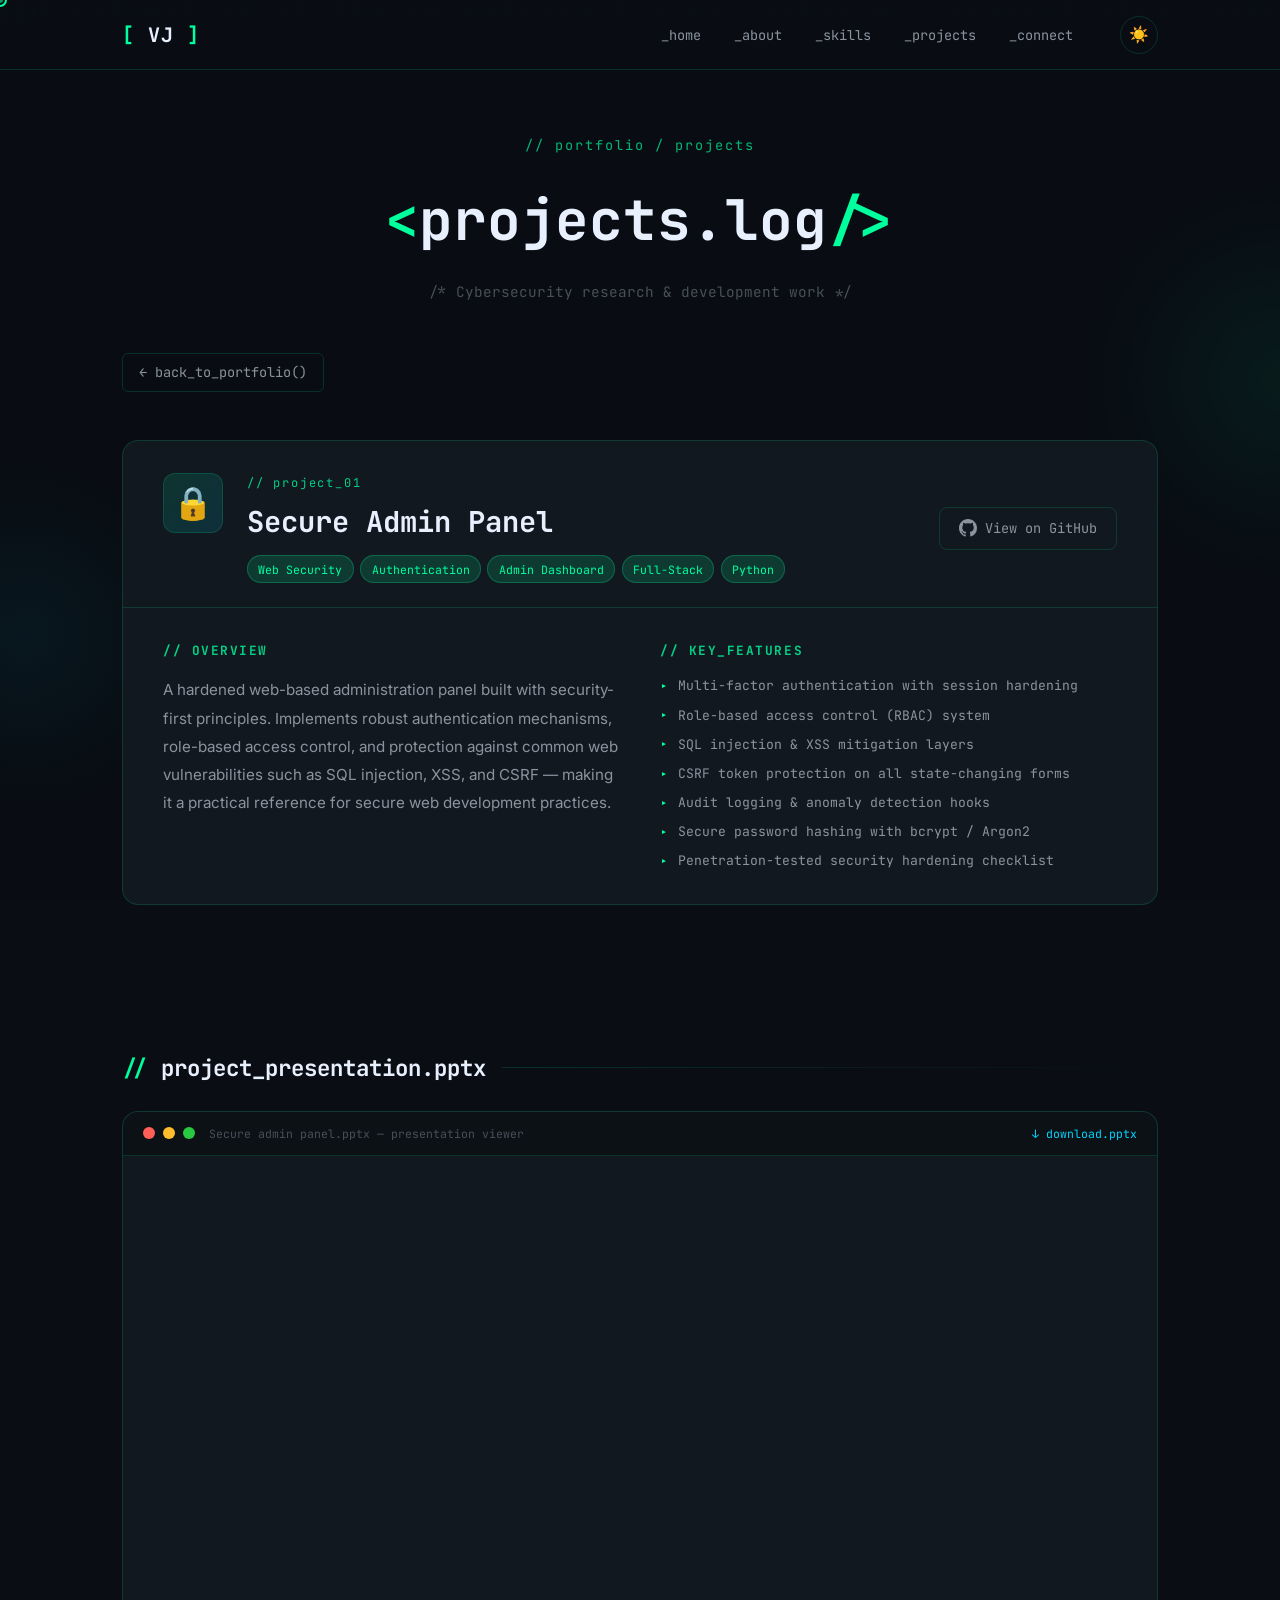
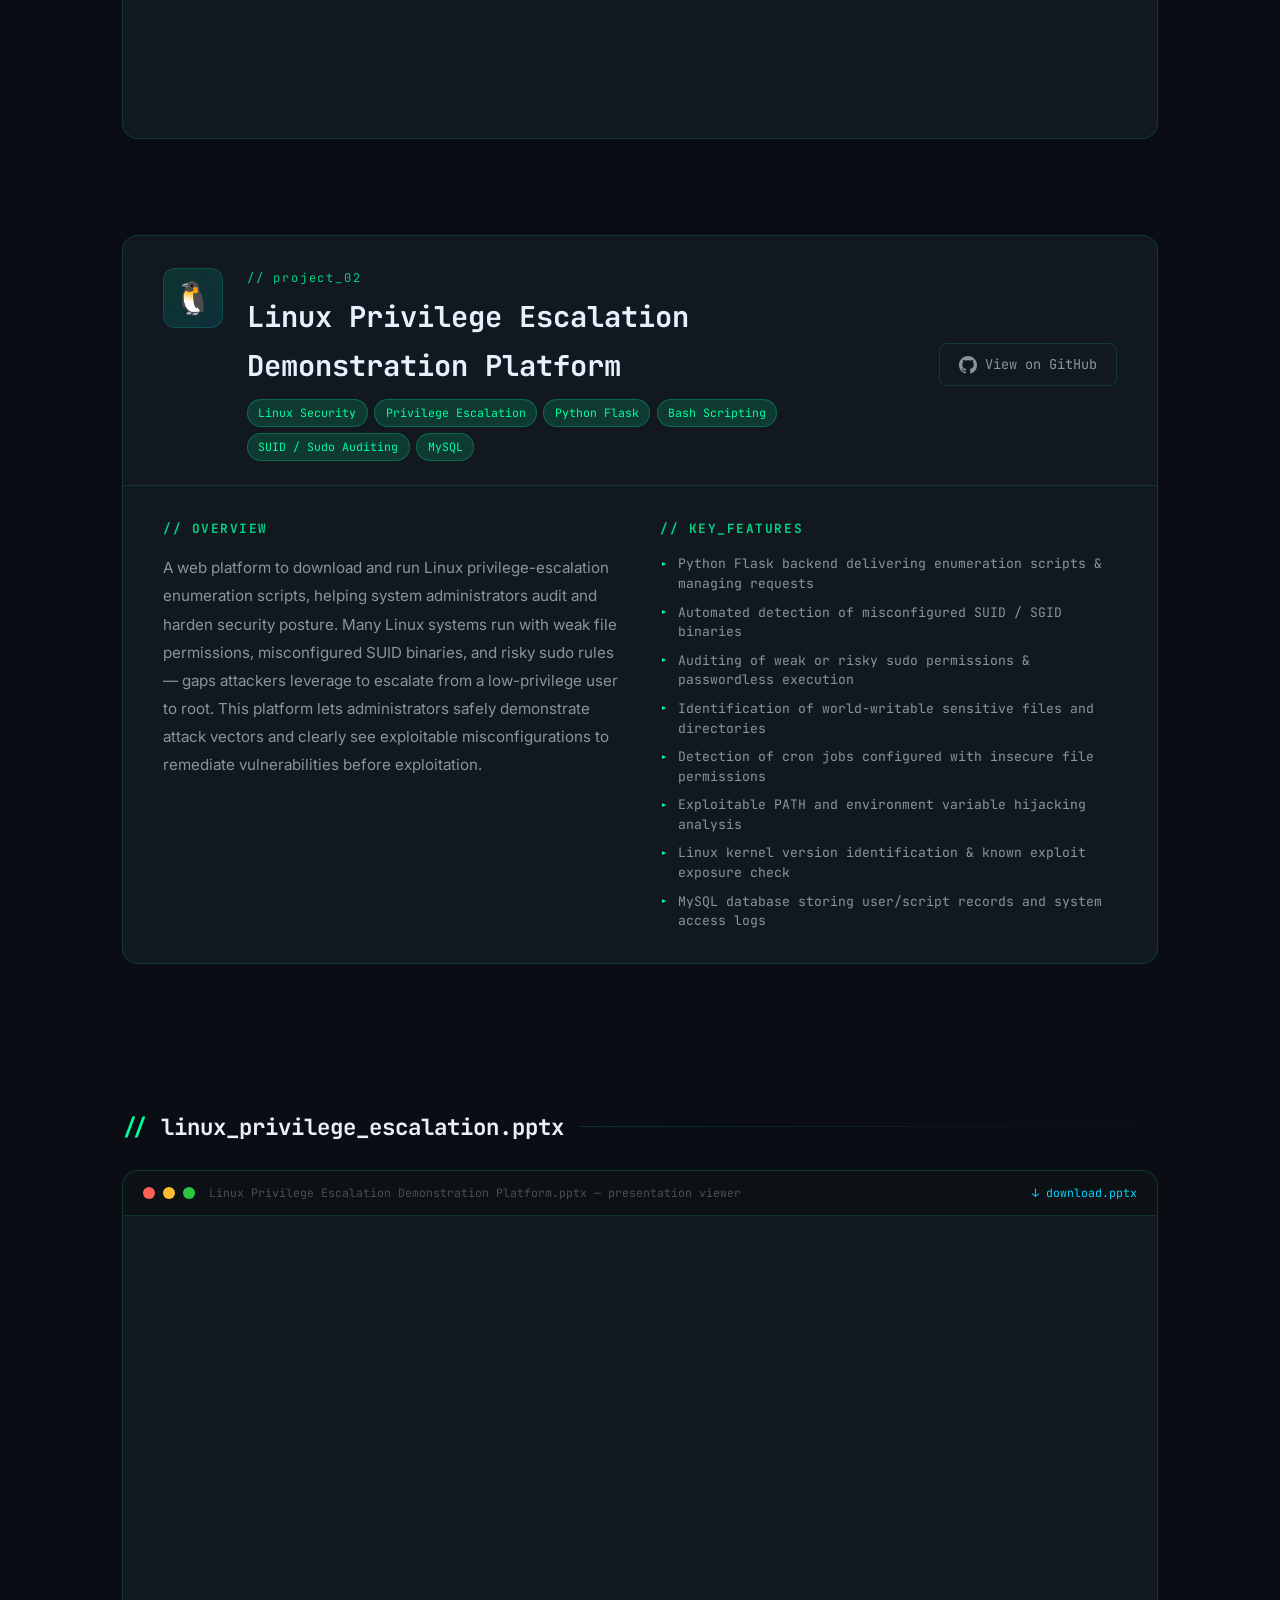
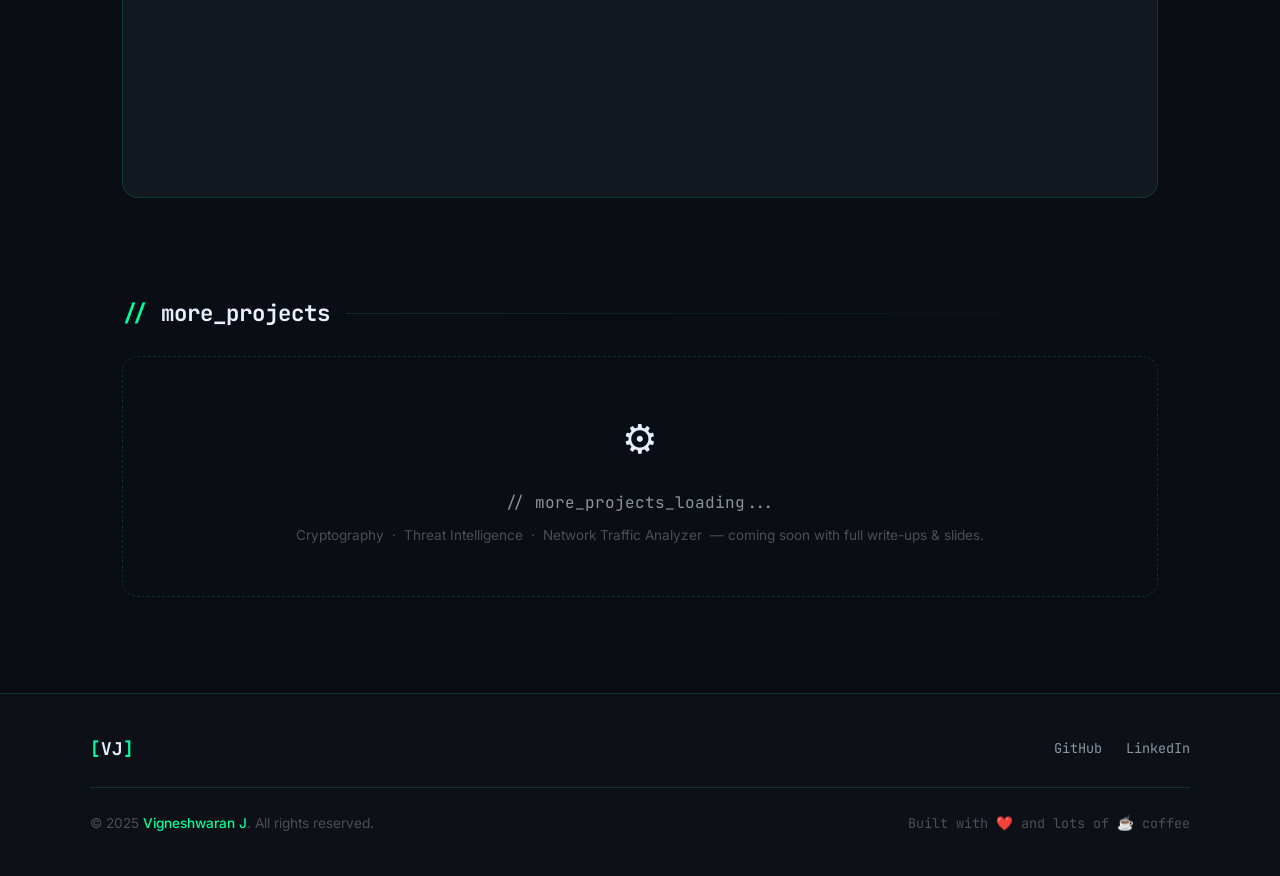
==== commit 664994a6: "Update projects.html" ====
--- a/projects.html
+++ b/projects.html
@@ -9,7 +9,7 @@
     <meta name="viewport" content="width=device-width, initial-scale=1.0" />
     <title>Projects | VIGNESHWARAN J — Cybersecurity Professional</title>
     <meta name="description"
-        content="Explore cybersecurity and development projects by Vigneshwaran J — including Secure Admin Panel, Honeypot, Cryptography, and more." />
+        content="Explore cybersecurity and development projects by Vigneshwaran J — including Secure Admin Panel, Linux Privilege Escalation, and more." />
     <meta name="author" content="Vigneshwaran J" />
 
     <!-- Google Fonts -->
@@ -633,6 +633,133 @@
             </section>
 
             <!-- ====================================================
+               PROJECT 02: LINUX PRIVILEGE ESCALATION
+               ==================================================== -->
+            <section class="project-detail-section reveal-section" aria-label="Linux Privilege Escalation project">
+
+                <article class="project-detail-card" id="linux-privilege-escalation">
+
+                    <!-- Header row -->
+                    <div class="pdc-header">
+                        <div class="pdc-icon-wrap" aria-hidden="true">🐧</div>
+
+                        <div class="pdc-title-block">
+                            <p class="pdc-number">// project_02</p>
+                            <h2 class="pdc-title">Linux Privilege Escalation Demonstration Platform</h2>
+                            <div class="pdc-tags">
+                                <span class="pdc-tag">Linux Security</span>
+                                <span class="pdc-tag">Privilege Escalation</span>
+                                <span class="pdc-tag">Python Flask</span>
+                                <span class="pdc-tag">Bash Scripting</span>
+                                <span class="pdc-tag">SUID / Sudo Auditing</span>
+                                <span class="pdc-tag">MySQL</span>
+                            </div>
+                        </div>
+
+                        <a href="https://github.com/VigneshwaranJ-commits/PrivilegeEsculation.git"
+                           target="_blank"
+                           rel="noopener noreferrer"
+                           class="pdc-github-btn"
+                           id="linux-privesc-github-link"
+                           aria-label="View Linux Privilege Escalation on GitHub">
+                            <svg viewBox="0 0 16 16" width="18" height="18" fill="currentColor" aria-hidden="true">
+                                <path d="M8 0C3.58 0 0 3.58 0 8c0 3.54 2.29 6.53 5.47 7.59.4.07.55-.17.55-.38 0-.19-.01-.82-.01-1.49-2.01.37-2.53-.49-2.69-.94-.09-.23-.48-.94-.82-1.13-.28-.15-.68-.52-.01-.53.63-.01 1.08.58 1.23.82.72 1.21 1.87.87 2.33.66.07-.52.28-.87.51-1.07-1.78-.2-3.64-.89-3.64-3.95 0-.87.31-1.59.82-2.15-.08-.2-.36-1.02.08-2.12 0 0 .67-.21 2.2.82.64-.18 1.32-.27 2-.27.68 0 1.36.09 2 .27 1.53-1.04 2.2-.82 2.2-.82.44 1.1.16 1.92.08 2.12.51.56.82 1.27.82 2.15 0 3.07-1.87 3.75-3.65 3.95.29.25.54.73.54 1.48 0 1.07-.01 1.93-.01 2.2 0 .21.15.46.55.38A8.013 8.013 0 0016 8c0-4.42-3.58-8-8-8z"/>
+                            </svg>
+                            View on GitHub
+                        </a>
+                    </div>
+
+                    <!-- Body -->
+                    <div class="pdc-body">
+                        <div class="pdc-desc-block">
+                            <h3>// overview</h3>
+                            <p class="pdc-desc">
+                                A web platform to download and run Linux privilege-escalation enumeration scripts,
+                                helping system administrators audit and harden security posture. Many Linux systems run
+                                with weak file permissions, misconfigured SUID binaries, and risky sudo rules — gaps
+                                attackers leverage to escalate from a low-privilege user to root. This platform lets
+                                administrators safely demonstrate attack vectors and clearly see exploitable
+                                misconfigurations to remediate vulnerabilities before exploitation.
+                            </p>
+                        </div>
+
+                        <div class="pdc-desc-block">
+                            <h3>// key_features</h3>
+                            <ul class="pdc-features">
+                                <li>Python Flask backend delivering enumeration scripts &amp; managing requests</li>
+                                <li>Automated detection of misconfigured SUID / SGID binaries</li>
+                                <li>Auditing of weak or risky sudo permissions &amp; passwordless execution</li>
+                                <li>Identification of world-writable sensitive files and directories</li>
+                                <li>Detection of cron jobs configured with insecure file permissions</li>
+                                <li>Exploitable PATH and environment variable hijacking analysis</li>
+                                <li>Linux kernel version identification &amp; known exploit exposure check</li>
+                                <li>MySQL database storing user/script records and system access logs</li>
+                            </ul>
+                        </div>
+                    </div>
+
+                </article>
+            </section>
+
+            <!-- ====================================================
+               PPT VIEWER — LINUX PRIVILEGE ESCALATION
+               ==================================================== -->
+            <section class="ppt-section reveal-section" aria-label="Linux Privilege Escalation project presentation">
+
+                <div class="ppt-section-header">
+                    <h2><span>// </span>linux_privilege_escalation.pptx</h2>
+                    <div class="section-divider" aria-hidden="true"></div>
+                </div>
+
+                <div class="ppt-viewer-wrapper" id="linux-privesc-ppt-viewer-wrapper">
+
+                    <!-- Terminal title bar -->
+                    <div class="ppt-viewer-bar" aria-hidden="true">
+                        <span class="ppt-dot red"></span>
+                        <span class="ppt-dot amber"></span>
+                        <span class="ppt-dot green"></span>
+                        <span class="ppt-viewer-label">Linux Privilege Escalation Demonstration Platform.pptx — presentation viewer</span>
+                        <a href="ppts/Linux Privilege Escalation Demonstration Platform.pptx"
+                           download="Linux_Privilege_Escalation.pptx"
+                           class="ppt-download-link"
+                           aria-label="Download Linux Privilege Escalation presentation">
+                            ↓ download.pptx
+                        </a>
+                    </div>
+
+                    <!-- 16:9 iframe (populated by JS) -->
+                    <div class="ppt-frame-container" id="linux-privesc-ppt-frame-container">
+                        <iframe
+                            id="linux-privesc-ppt-iframe"
+                            src="about:blank"
+                            allowfullscreen
+                            title="Linux Privilege Escalation Presentation Viewer"
+                            aria-label="Slide viewer for Linux Privilege Escalation Demonstration Platform">
+                        </iframe>
+                    </div>
+
+                    <!-- Fallback shown when running locally -->
+                    <div class="ppt-fallback" id="linux-privesc-ppt-fallback" role="region" aria-label="Linux Privilege Escalation presentation download option">
+                        <div class="ppt-fallback-icon">📊</div>
+                        <p class="ppt-fallback-title">// presentation_viewer</p>
+                        <p class="ppt-fallback-note">
+                            The live slide viewer works when the portfolio is hosted online.<br />
+                            Download the full presentation using the button below.
+                        </p>
+                        <a href="ppts/Linux Privilege Escalation Demonstration Platform.pptx"
+                           download="Linux_Privilege_Escalation.pptx"
+                           class="btn btn-primary"
+                           id="linux-privesc-ppt-download-btn"
+                           aria-label="Download Linux Privilege Escalation presentation">
+                            <span class="btn-prefix">$</span> download_presentation()
+                        </a>
+                    </div>
+
+                </div>
+            </section>
+
+
+            <!-- ====================================================
                MORE PROJECTS — Coming Soon
                ==================================================== -->
             <section class="more-projects-section reveal-section" aria-label="More projects">
@@ -646,7 +773,7 @@
                     <div class="coming-soon-icon">⚙️</div>
                     <p class="coming-soon-title">// more_projects_loading...</p>
                     <p class="coming-soon-sub">
-                        Honeypot &nbsp;·&nbsp; Cryptography &nbsp;·&nbsp; Privilege Escalation
+                        Cryptography &nbsp;·&nbsp; Threat Intelligence &nbsp;·&nbsp; Network Traffic Analyzer
                         &nbsp;— coming soon with full write-ups &amp; slides.
                     </p>
                 </div>
@@ -685,7 +812,7 @@
     <script src="script.js"></script>
 
     <script>
-        /* ─── PPT Viewer ─────────────────────────────────────────── */
+        /* ─── PPT Viewer: Secure Admin Panel ────────────────────── */
         (function () {
             var iframe      = document.getElementById('ppt-iframe');
             var fallback    = document.getElementById('ppt-fallback');
@@ -700,6 +827,24 @@
                 iframe.src  = viewer;
             } else {
                 /* Local file:// — hide iframe, show friendly download */
+                frameWrap.style.display = 'none';
+                fallback.style.display  = 'block';
+            }
+        })();
+
+        /* ─── PPT Viewer: Linux Privilege Escalation ─────────────── */
+        (function () {
+            var iframe      = document.getElementById('linux-privesc-ppt-iframe');
+            var fallback    = document.getElementById('linux-privesc-ppt-fallback');
+            var frameWrap   = document.getElementById('linux-privesc-ppt-frame-container');
+            var isHosted    = (location.protocol === 'http:' || location.protocol === 'https:');
+
+            if (isHosted) {
+                var base    = location.href.replace(/\/[^/]*$/, '/');
+                var pptPath = base + 'ppts/Linux%20Privilege%20Escalation%20Demonstration%20Platform.pptx';
+                var viewer  = 'https://docs.google.com/viewer?url=' + encodeURIComponent(pptPath) + '&embedded=true';
+                iframe.src  = viewer;
+            } else {
                 frameWrap.style.display = 'none';
                 fallback.style.display  = 'block';
             }
--- a/style.css
+++ b/style.css
@@ -1290,3 +1290,59 @@
 
   #cursor, #cursor-trail { display: none; }
 }
+
+/* ----------------------------------------------------------------
+   19. PROJECTS CTA (Explore Button)
+   ---------------------------------------------------------------- */
+.projects-cta-wrapper {
+  display: flex;
+  flex-direction: column;
+  align-items: center;
+  justify-content: center;
+  gap: 2rem;
+  padding: 4rem 2rem;
+  text-align: center;
+  border: 1px solid var(--border-color);
+  border-radius: 16px;
+  background: linear-gradient(135deg, rgba(0,255,157,0.04) 0%, rgba(0,212,255,0.04) 100%);
+  position: relative;
+  overflow: hidden;
+}
+
+.projects-cta-wrapper::before {
+  content: '';
+  position: absolute;
+  inset: 0;
+  background: radial-gradient(ellipse at center, rgba(0,255,157,0.06) 0%, transparent 70%);
+  pointer-events: none;
+}
+
+.projects-cta-desc {
+  font-family: var(--font-body);
+  font-size: 1.05rem;
+  color: var(--text-secondary);
+  max-width: 520px;
+  line-height: 1.8;
+}
+
+.explore-btn {
+  font-size: 1rem;
+  padding: 0.9rem 2.2rem;
+  position: relative;
+  z-index: 1;
+  letter-spacing: 0.03em;
+}
+
+.explore-btn:hover {
+  transform: translateY(-3px) scale(1.03);
+}
+
+.explore-arrow {
+  font-size: 1.1rem;
+  transition: transform var(--transition);
+}
+
+.explore-btn:hover .explore-arrow {
+  transform: translateX(5px);
+}
+
